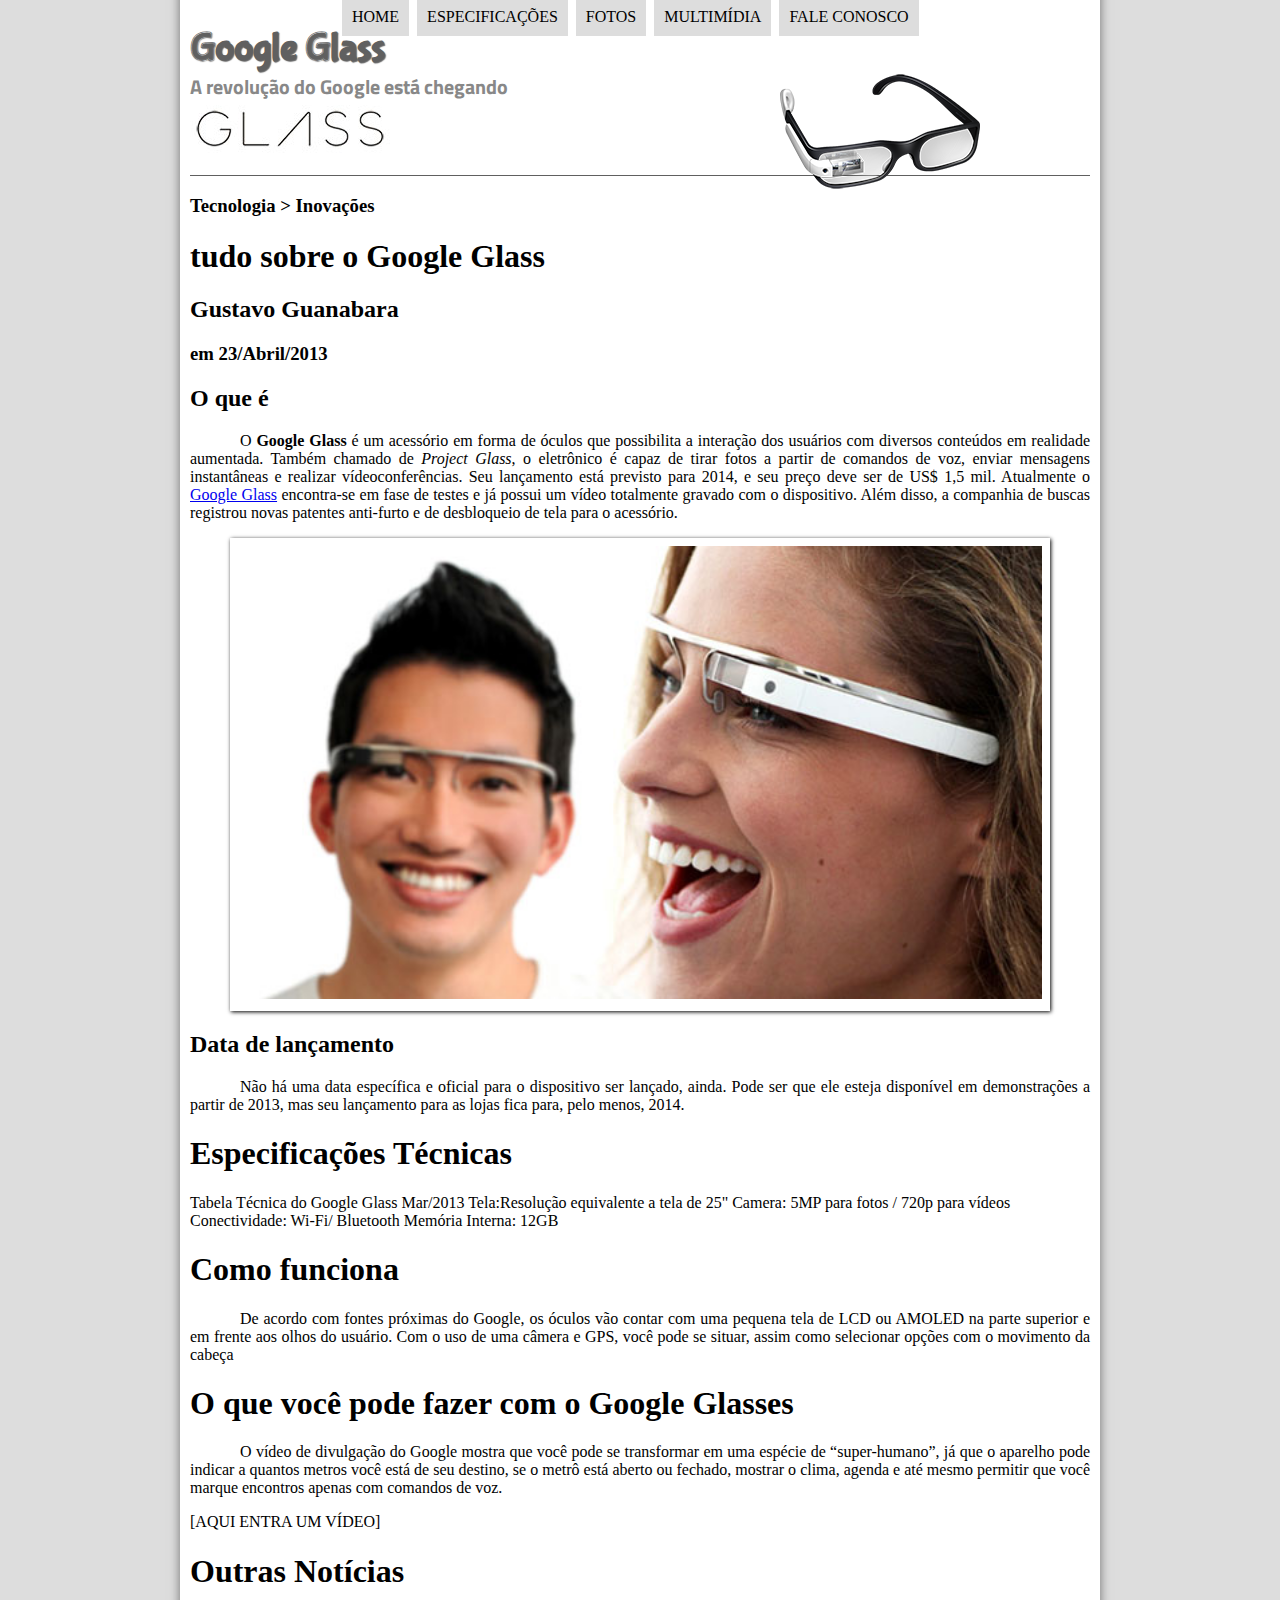
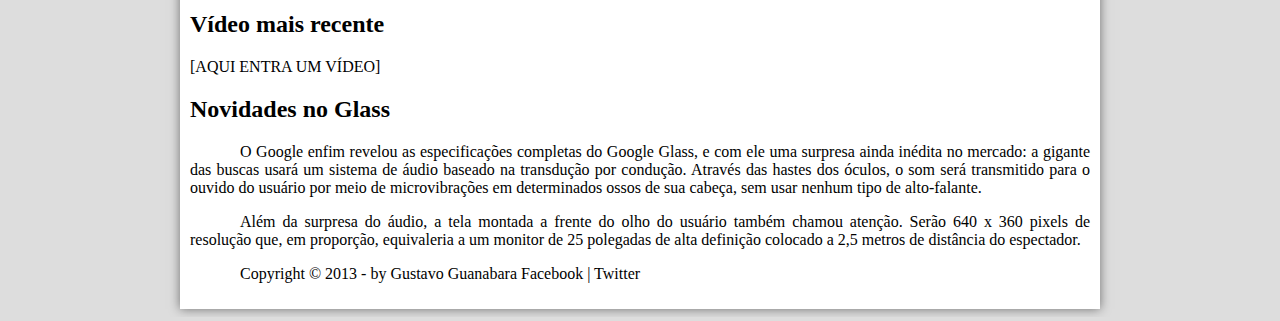
==== projeto-glass-html5/index.html @ a180afdb "Atualização fontes externas CSS3" ====
<!DOCTYPE html>
<html lang="pt-br">
<head>
    <meta charset="UTF-8">
    <title>Tudo sobre Google Glass</title>
    <link rel="stylesheet" type="text/css" href="_css/estilo.css"/>
    <meta http-equiv="X-UA-Compatible" content="IE=edge">
    <meta name="viewport" content="width=device-width, initial-scale=1.0">    
</head>
<body>
<div id="interface">
    <header id="cabecalho">
    <hgroup>
    <h1>Google Glass</h1>
    <h2>A revolução do Google está chegando</h2>
    </hgroup>
    <img id="icone" src="_imagens/glass-oculos-preto-peq.png"/>

    <nav id="menu">
    <h1>Menu Principal</h1>
    <ul type="disc">
        <li><a href="index.html">Home</a></li>
        <li><a href="specs.html" target="_self">Especificações</a></li>
        <li><a href="fotos.html">Fotos</a></li>
        <li><a href="multimidia.html">Multimídia</a></li>
        <li><a href="fale-conosco.html">Fale conosco</a></li>
    </ul>
    </nav>
    </header>

<hgroup>
<h3>Tecnologia > Inovações</h3>
<h1>tudo sobre o Google Glass</h1>
<h2>Gustavo Guanabara</h2>
<h3>em 23/Abril/2013</h3>
</hgroup>

<h2>O que é</h2>
<p>O <span style="font-weight: bold;">Google Glass</span> é um acessório em forma de óculos que possibilita a interação dos usuários com diversos conteúdos em realidade aumentada. Também chamado de <span style="font-style: italic;">Project Glass</span>, o eletrônico é capaz de tirar fotos a partir de comandos de voz, enviar mensagens instantâneas e realizar vídeoconferências. Seu lançamento está previsto para 2014, e seu preço deve ser de US$ 1,5 mil. Atualmente o <a href="http://glass.google.com" target="_blank">Google Glass</a> encontra-se em fase de testes e já possui um vídeo totalmente gravado com o dispositivo. Além disso, a companhia de buscas registrou novas patentes anti-furto e de desbloqueio de tela para o acessório.</p>

<figure class="foto-legenda">
    <img src="_imagens/glass-quadro-homem-mulher.jpg" alt="homem e mulher utilizando o google glass"/>
    <figcaption>
        <h3>Google Glass</h3>
        <p>Uma nova maneira de ver o mundo.</p>
    </figcaption>
</figure>

<h2>Data de lançamento</h2>
<p>Não há uma data específica e oficial para o dispositivo ser lançado, ainda. Pode ser que ele esteja disponível em demonstrações a partir de 2013, mas seu lançamento para as lojas fica para, pelo menos, 2014.</p>

<h1>Especificações Técnicas</h1>
Tabela Técnica do Google Glass Mar/2013

Tela:Resolução equivalente a tela de 25"
Camera: 5MP para fotos / 720p para vídeos
Conectividade: Wi-Fi/ Bluetooth
Memória Interna: 12GB

<h1>Como funciona</h1> 
<p>De acordo com fontes próximas do Google, os óculos vão contar com uma pequena tela de LCD ou AMOLED na parte superior e em frente aos olhos do usuário. Com o uso de uma câmera e GPS, você pode se situar, assim como selecionar opções com o movimento da cabeça</p>

<h1>O que você pode fazer com o Google Glasses</h1>
<p>O vídeo de divulgação do Google mostra que você pode se transformar em uma espécie de “super-<wbr/>humano”, já que o aparelho pode indicar a quantos metros você está de seu destino, se o metrô está aberto ou fechado, mostrar o clima, agenda e até mesmo permitir que você marque encontros apenas com comandos de voz.</p> 

[AQUI ENTRA UM VÍDEO]

<h1>Outras Notícias</h1>
<h2>Vídeo mais recente</h2>

[AQUI ENTRA UM VÍDEO]

<h2>Novidades no Glass</h2>
<p>O Google enfim revelou as especificações completas do Google Glass, e com ele uma surpresa ainda inédita no mercado: a gigante das buscas usará um sistema de áudio baseado na transdução por condução. Através das hastes dos óculos, o som será transmitido para o ouvido do usuário por meio de microvibrações em determinados ossos de sua cabeça, sem usar nenhum tipo de alto-falante.</p>

<p>Além da surpresa do áudio, a tela montada a frente do olho do usuário também chamou atenção. Serão 640 x 360 pixels de resolução que, em proporção, equivaleria a um monitor de 25 polegadas de alta definição colocado a 2,5 metros de distância do espectador.</p>

<p>Copyright &copy; 2013 - by Gustavo Guanabara
Facebook | Twitter</p>
</div>
</body>
</html>
---- projeto-glass-html5/_css/estilo.css ----
@charset "UTF-8";
@import url('https://fonts.googleapis.com/css2?family=Titillium+Web&display=swap');
@font-face {
    font-family: "FonteLogo";
    src: url("../_fonts/bubblegum-sans-regular.otf");
}

body {
    background-color: #dddddd;
    color: rgba(0, 0, 0, 1);
}

div#interface {
    width: 900px;
    margin: -20px auto 0px auto;
    padding: 10px;
    background-color: #ffffff;
    box-shadow: 0px 0px 10px rgba(0, 0, 0, .5);
}

p {
    text-align: justify;
    text-indent: 50px;
}

header#cabecalho img#icone {
    position: absolute;
    left: 780px;
    top: 70px;
}

header#cabecalho {
    border-bottom: 1px #606060 solid;
    height: 150px;
    background: url("../_imagens/glass-logo-peq.jpg") no-repeat 0px 80px;
}

header#cabecalho h1 {
    font-family: 'FonteLogo', sans-serif;
    font-size: 30pt;
    color: #606060;
    text-shadow: 1px 1px 1px rgba(0, 0, 0, .6);
    padding: 0px;
    margin-bottom: 0px;
}

header#cabecalho h2 {
    font-family: 'Titillium Web', sans-serif;
    font-size: 15pt;
    color: #888888;
    padding: 0px;
    margin-top: 0px;
}

/* Formatação de imagens com legenda */

figure.foto-legenda {
    position: relative;
    border: 8px solid white;
    box-shadow: 1px 1px 4px black;
}

figure.foto-legenda img {
    width: 100%;
    height: 100%;
}

figure.foto-legenda figcaption {
    opacity: 0;
    position: absolute;
    top: 0px;
    background-color: rgba(0, 0, 0, .4);
    color: white;
    width: 100%;
    height: 100%;
    padding: 10px;
    box-sizing: border-box;
    transition: opacity 1s;
}

    figure.foto-legenda:hover figcaption {
        opacity: 1;
}

/* Formatação do menu */

nav#menu ul {
    list-style: none;
    text-transform: uppercase;
    position: absolute;
    top: -20px;
    left: 300px;
}

nav#menu li {
    display: inline-block;
    background-color: #dddddd;
    padding: 10px;
    margin: 2px;
    transition: 1s;
}

nav#menu li:hover {
    background-color: #606060;
}

nav#menu h1 {
    display: none;
}

nav#menu a {
    text-decoration: none;
    color: #000000;
}

nav#menu a:hover {
    color: #ffffff;
}
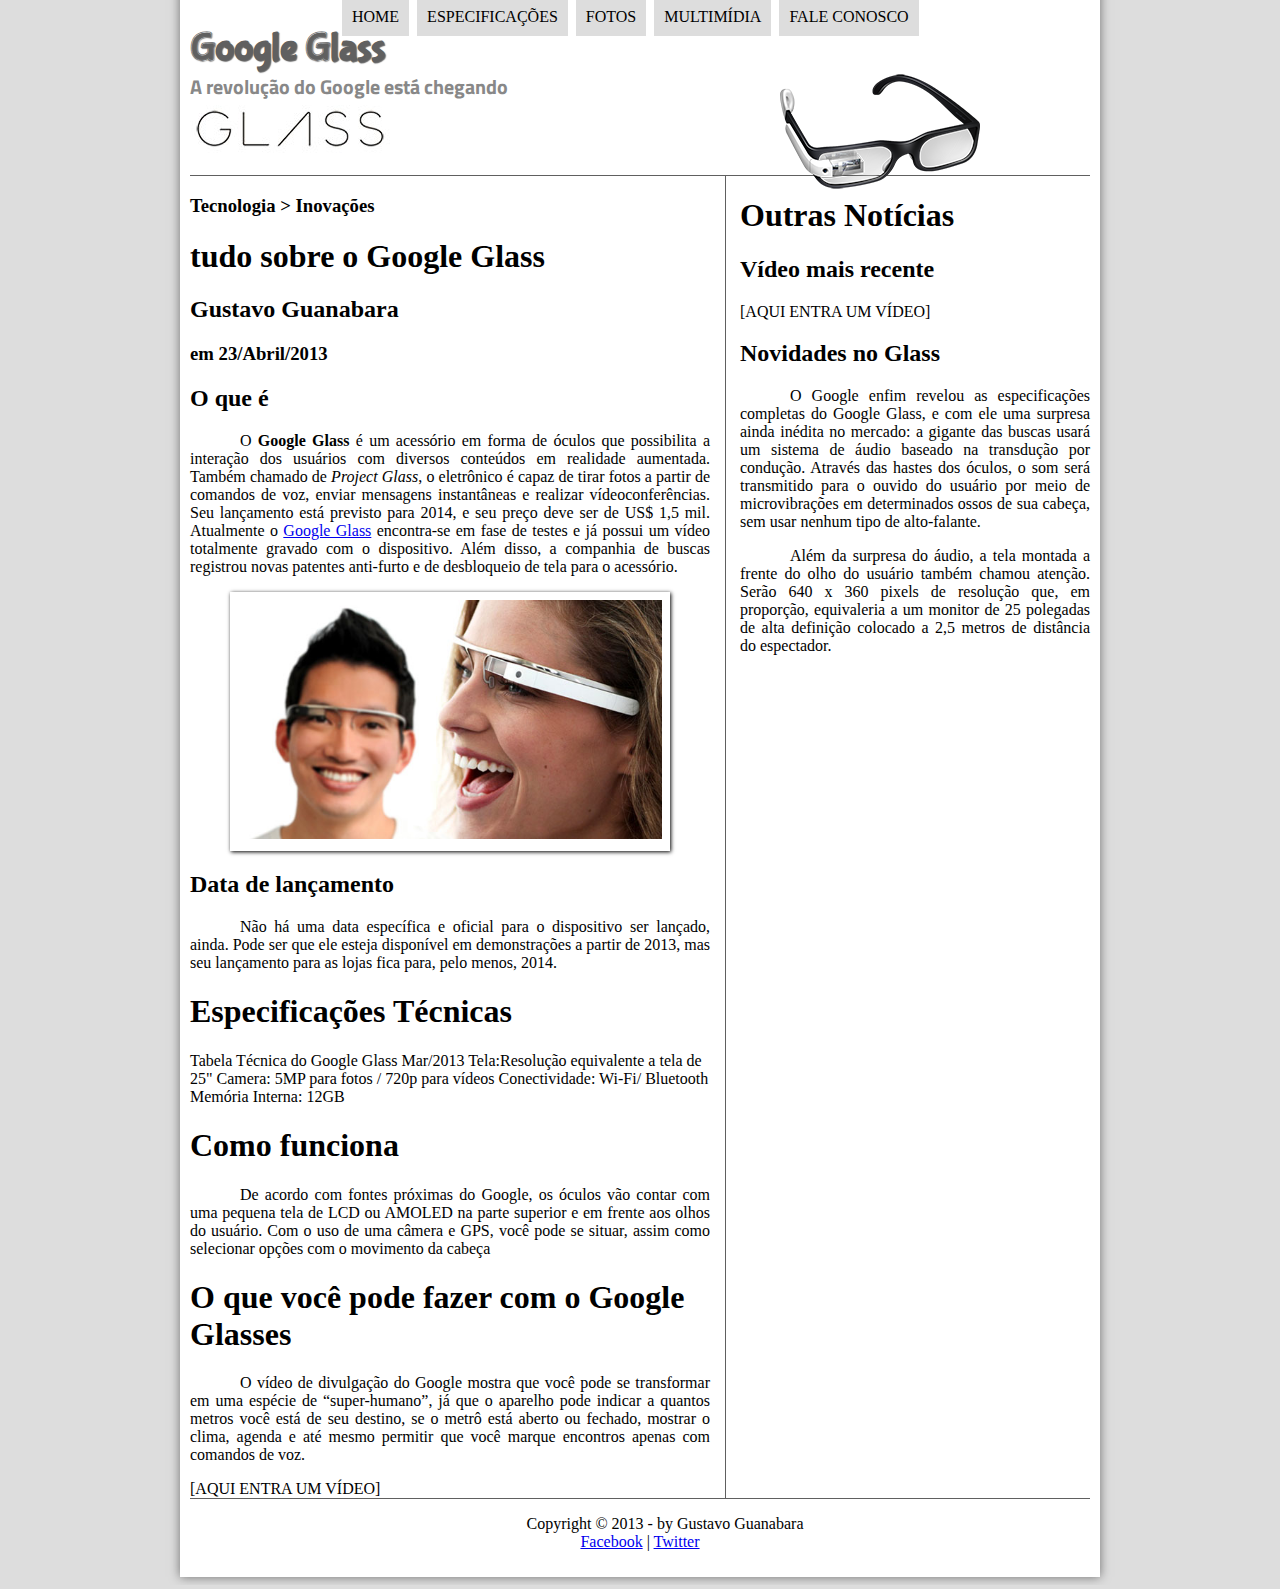
==== commit 4674c920: "Semantica HTML5 site dividido" ====
--- a/projeto-glass-html5/index.html
+++ b/projeto-glass-html5/index.html
@@ -28,6 +28,7 @@
     </nav>
     </header>
 
+<section id="corpo">
 <hgroup>
 <h3>Tecnologia > Inovações</h3>
 <h1>tudo sobre o Google Glass</h1>
@@ -64,7 +65,8 @@
 <p>O vídeo de divulgação do Google mostra que você pode se transformar em uma espécie de “super-<wbr/>humano”, já que o aparelho pode indicar a quantos metros você está de seu destino, se o metrô está aberto ou fechado, mostrar o clima, agenda e até mesmo permitir que você marque encontros apenas com comandos de voz.</p> 
 
 [AQUI ENTRA UM VÍDEO]
-
+</section>
+<aside id="lateral">
 <h1>Outras Notícias</h1>
 <h2>Vídeo mais recente</h2>
 
@@ -74,9 +76,12 @@
 <p>O Google enfim revelou as especificações completas do Google Glass, e com ele uma surpresa ainda inédita no mercado: a gigante das buscas usará um sistema de áudio baseado na transdução por condução. Através das hastes dos óculos, o som será transmitido para o ouvido do usuário por meio de microvibrações em determinados ossos de sua cabeça, sem usar nenhum tipo de alto-falante.</p>
 
 <p>Além da surpresa do áudio, a tela montada a frente do olho do usuário também chamou atenção. Serão 640 x 360 pixels de resolução que, em proporção, equivaleria a um monitor de 25 polegadas de alta definição colocado a 2,5 metros de distância do espectador.</p>
-
-<p>Copyright &copy; 2013 - by Gustavo Guanabara
-Facebook | Twitter</p>
+</aside>
+<footer id="rodape">
+<p>Copyright &copy; 2013 - by Gustavo Guanabara <br/>
+<a href="http://facebook.com/cursosemvideo" target="_blank">Facebook</a> | 
+<a href="http://twitter.com/cursosemvideo" target="_blank">Twitter</a></p>
+</footer>
 </div>
 </body>
 </html>--- a/projeto-glass-html5/_css/estilo.css
+++ b/projeto-glass-html5/_css/estilo.css
@@ -116,3 +116,26 @@
 nav#menu a:hover {
     color: #ffffff;
 }
+
+section#corpo {
+    display: block;
+    width: 520px;
+    float: left;
+    border-right: 1px solid #606060;
+    padding-right: 15px;
+}
+
+aside#lateral {
+    display: block;
+    width: 350px;
+    float: right;
+}
+
+footer#rodape {
+    clear: both;
+    border-top: 1px solid #606060;
+}
+
+footer#rodape p {
+    text-align: center;
+}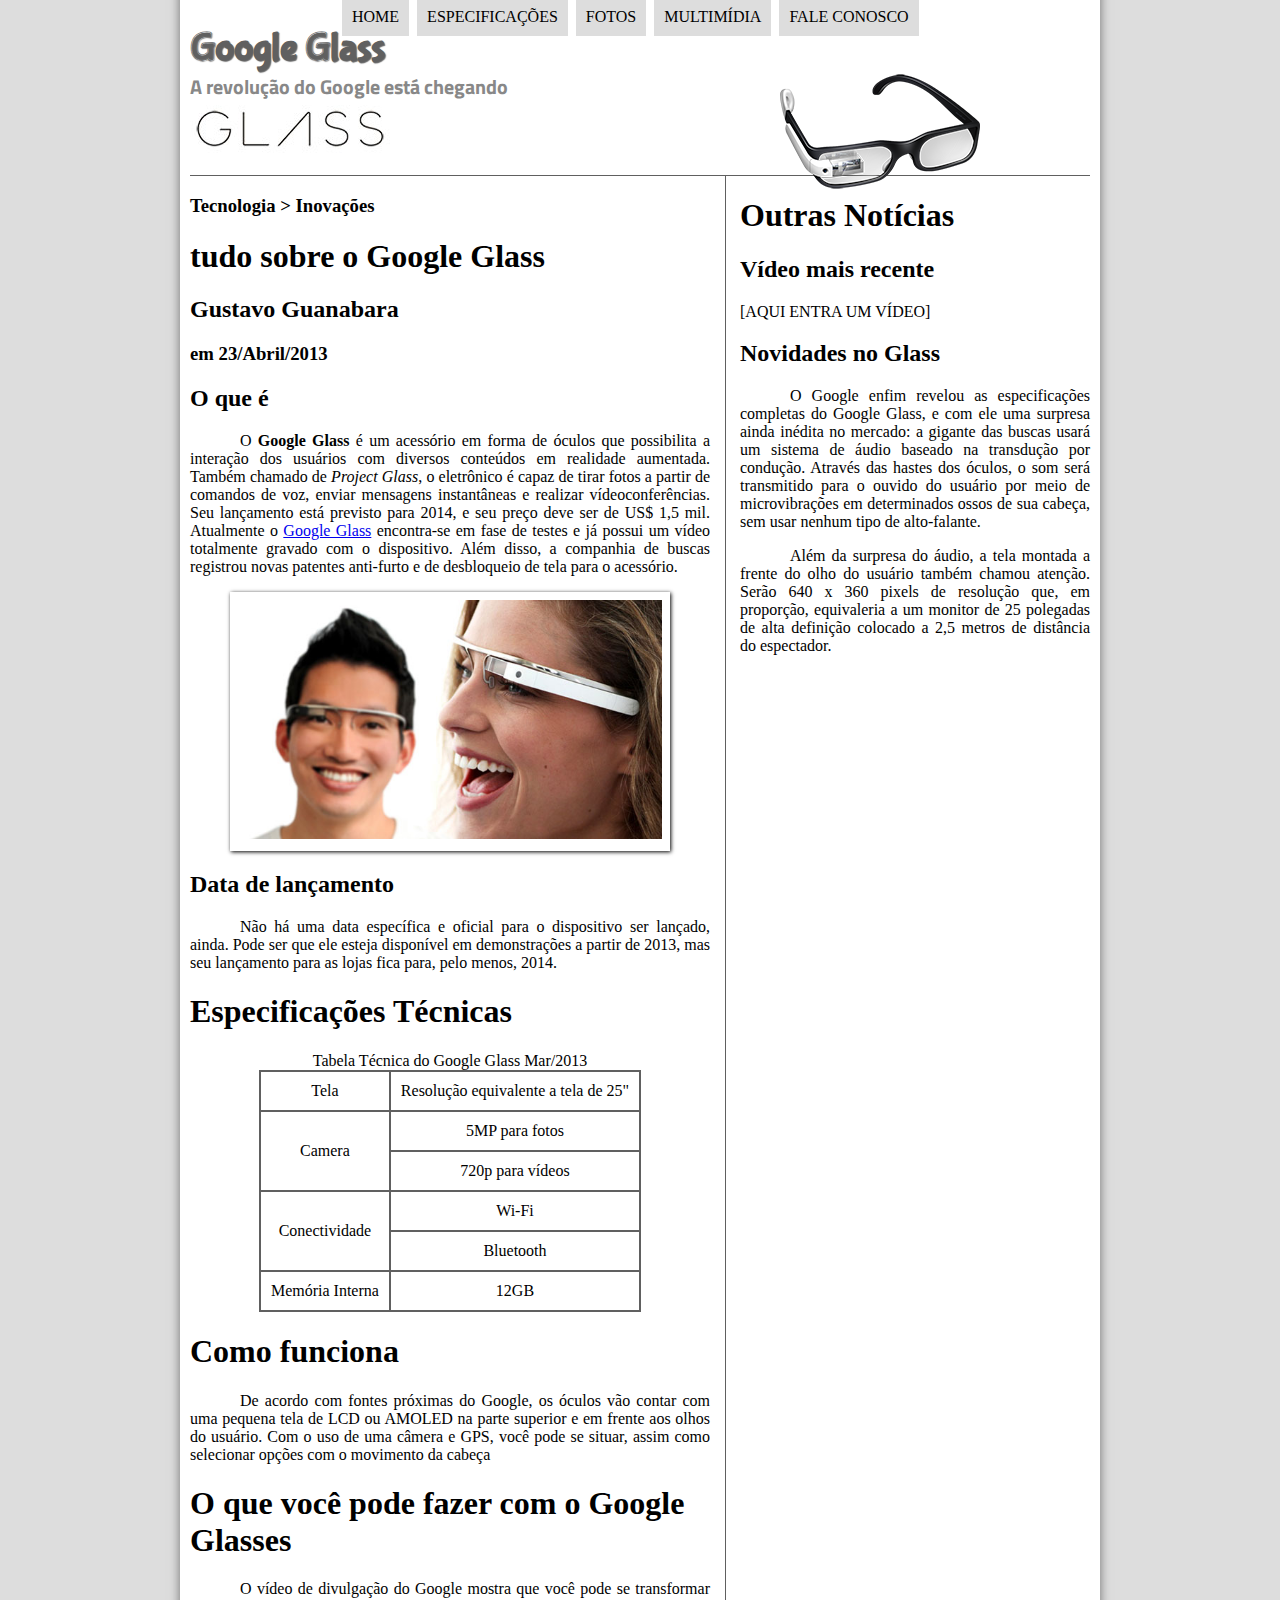
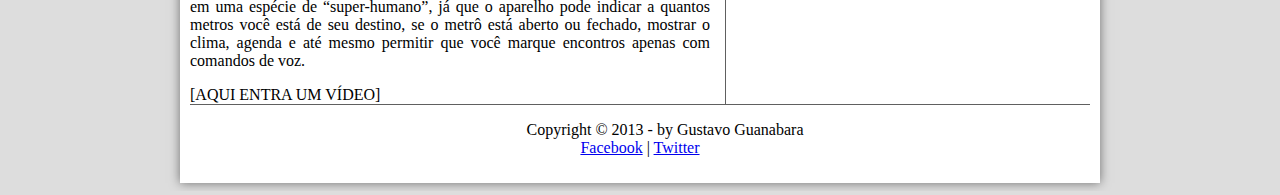
==== commit 331a84a2: "Criação da tabela em HTML5" ====
--- a/projeto-glass-html5/index.html
+++ b/projeto-glass-html5/index.html
@@ -51,13 +51,16 @@
 <p>Não há uma data específica e oficial para o dispositivo ser lançado, ainda. Pode ser que ele esteja disponível em demonstrações a partir de 2013, mas seu lançamento para as lojas fica para, pelo menos, 2014.</p>
 
 <h1>Especificações Técnicas</h1>
-Tabela Técnica do Google Glass Mar/2013
+<table id="tabelaspec">
+<caption>Tabela Técnica do Google Glass Mar/2013</caption>
 
-Tela:Resolução equivalente a tela de 25"
-Camera: 5MP para fotos / 720p para vídeos
-Conectividade: Wi-Fi/ Bluetooth
-Memória Interna: 12GB
-
+<tr><td>Tela</td><td>Resolução equivalente a tela de 25"</td></tr>
+<tr><td rowspan="2">Camera</td><td>5MP para fotos</td></tr>
+<tr><td>720p para vídeos</td></tr>
+<tr><td rowspan="2">Conectividade</td><td>Wi-Fi</td></tr>
+<tr><td>Bluetooth</td></tr>
+<tr><td>Memória Interna</td><td>12GB</td></tr>
+</table>
 <h1>Como funciona</h1> 
 <p>De acordo com fontes próximas do Google, os óculos vão contar com uma pequena tela de LCD ou AMOLED na parte superior e em frente aos olhos do usuário. Com o uso de uma câmera e GPS, você pode se situar, assim como selecionar opções com o movimento da cabeça</p>
 
--- a/projeto-glass-html5/_css/estilo.css
+++ b/projeto-glass-html5/_css/estilo.css
@@ -125,6 +125,20 @@
     padding-right: 15px;
 }
 
+table#tabelaspec {
+    border: 1px solid #606060;
+    border-spacing: 0px;
+    margin-left: auto;
+    margin-right: auto;
+}
+
+table#tabelaspec td {
+    border: 1px solid #606060;
+    padding: 10px;
+    text-align: center;
+    vertical-align: middle;
+}
+
 aside#lateral {
     display: block;
     width: 350px;
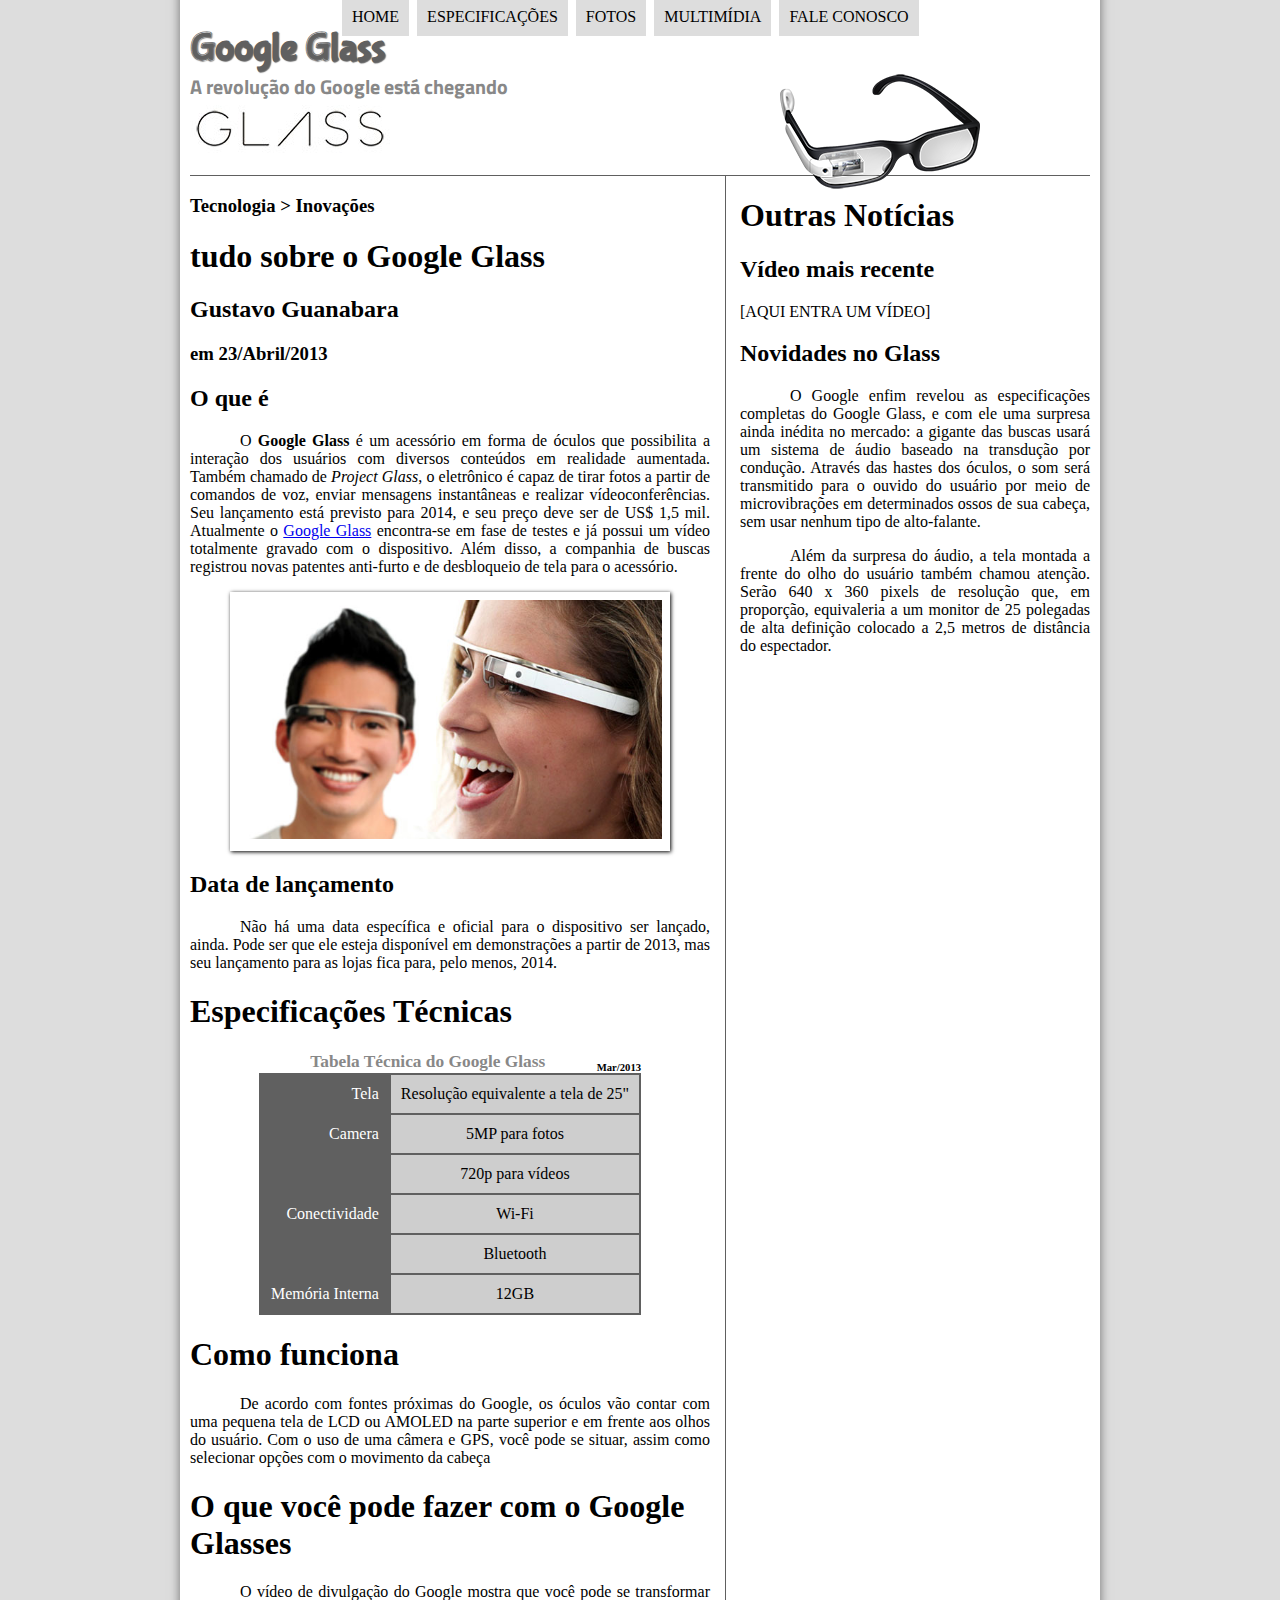
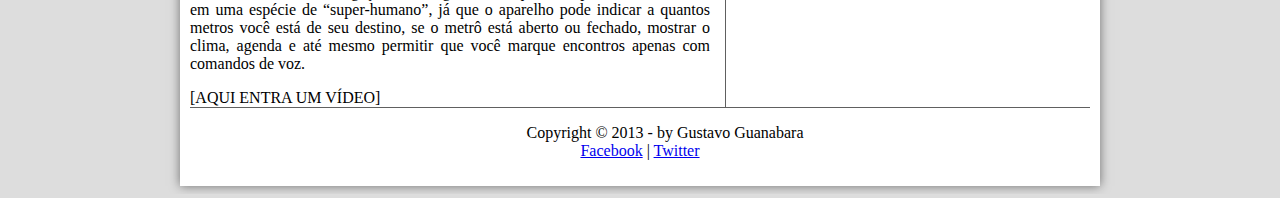
==== commit 8345c9af: "Estilo CSS para tabelas em HTML5" ====
--- a/projeto-glass-html5/index.html
+++ b/projeto-glass-html5/index.html
@@ -52,14 +52,14 @@
 
 <h1>Especificações Técnicas</h1>
 <table id="tabelaspec">
-<caption>Tabela Técnica do Google Glass Mar/2013</caption>
+<caption>Tabela Técnica do Google Glass<span>Mar/2013</span></caption>
 
-<tr><td>Tela</td><td>Resolução equivalente a tela de 25"</td></tr>
-<tr><td rowspan="2">Camera</td><td>5MP para fotos</td></tr>
-<tr><td>720p para vídeos</td></tr>
-<tr><td rowspan="2">Conectividade</td><td>Wi-Fi</td></tr>
-<tr><td>Bluetooth</td></tr>
-<tr><td>Memória Interna</td><td>12GB</td></tr>
+<tr><td class="cell-left">Tela</td><td class="cell-right">Resolução equivalente a tela de 25"</td></tr>
+<tr><td class="cell-left" rowspan="2">Camera</td><td class="cell-right">5MP para fotos</td></tr>
+<tr><td class="cell-right">720p para vídeos</td></tr>
+<tr><td class="cell-left" rowspan="2">Conectividade</td><td class="cell-right">Wi-Fi</td></tr>
+<tr><td class="cell-right">Bluetooth</td></tr>
+<tr><td class="cell-left">Memória Interna</td><td class="cell-right">12GB</td></tr>
 </table>
 <h1>Como funciona</h1> 
 <p>De acordo com fontes próximas do Google, os óculos vão contar com uma pequena tela de LCD ou AMOLED na parte superior e em frente aos olhos do usuário. Com o uso de uma câmera e GPS, você pode se situar, assim como selecionar opções com o movimento da cabeça</p>
--- a/projeto-glass-html5/_css/estilo.css
+++ b/projeto-glass-html5/_css/estilo.css
@@ -139,6 +139,31 @@
     vertical-align: middle;
 }
 
+table#tabelaspec td.cell-left {
+    color: #ffffff;
+    background-color: #606060;
+    vertical-align: top;
+    text-align: right;
+}
+
+table#tabelaspec td.cell-right {
+    background-color: #cecece;
+}
+
+table#tabelaspec caption {
+    color: #888888;
+    font-size: 13pt;
+    font-weight: bolder;
+}
+
+table#tabelaspec caption span {
+    display: block;
+    float: right;
+    color: #000000;
+    font-size: 8pt;
+    margin-top: 10px;
+}
+
 aside#lateral {
     display: block;
     width: 350px;
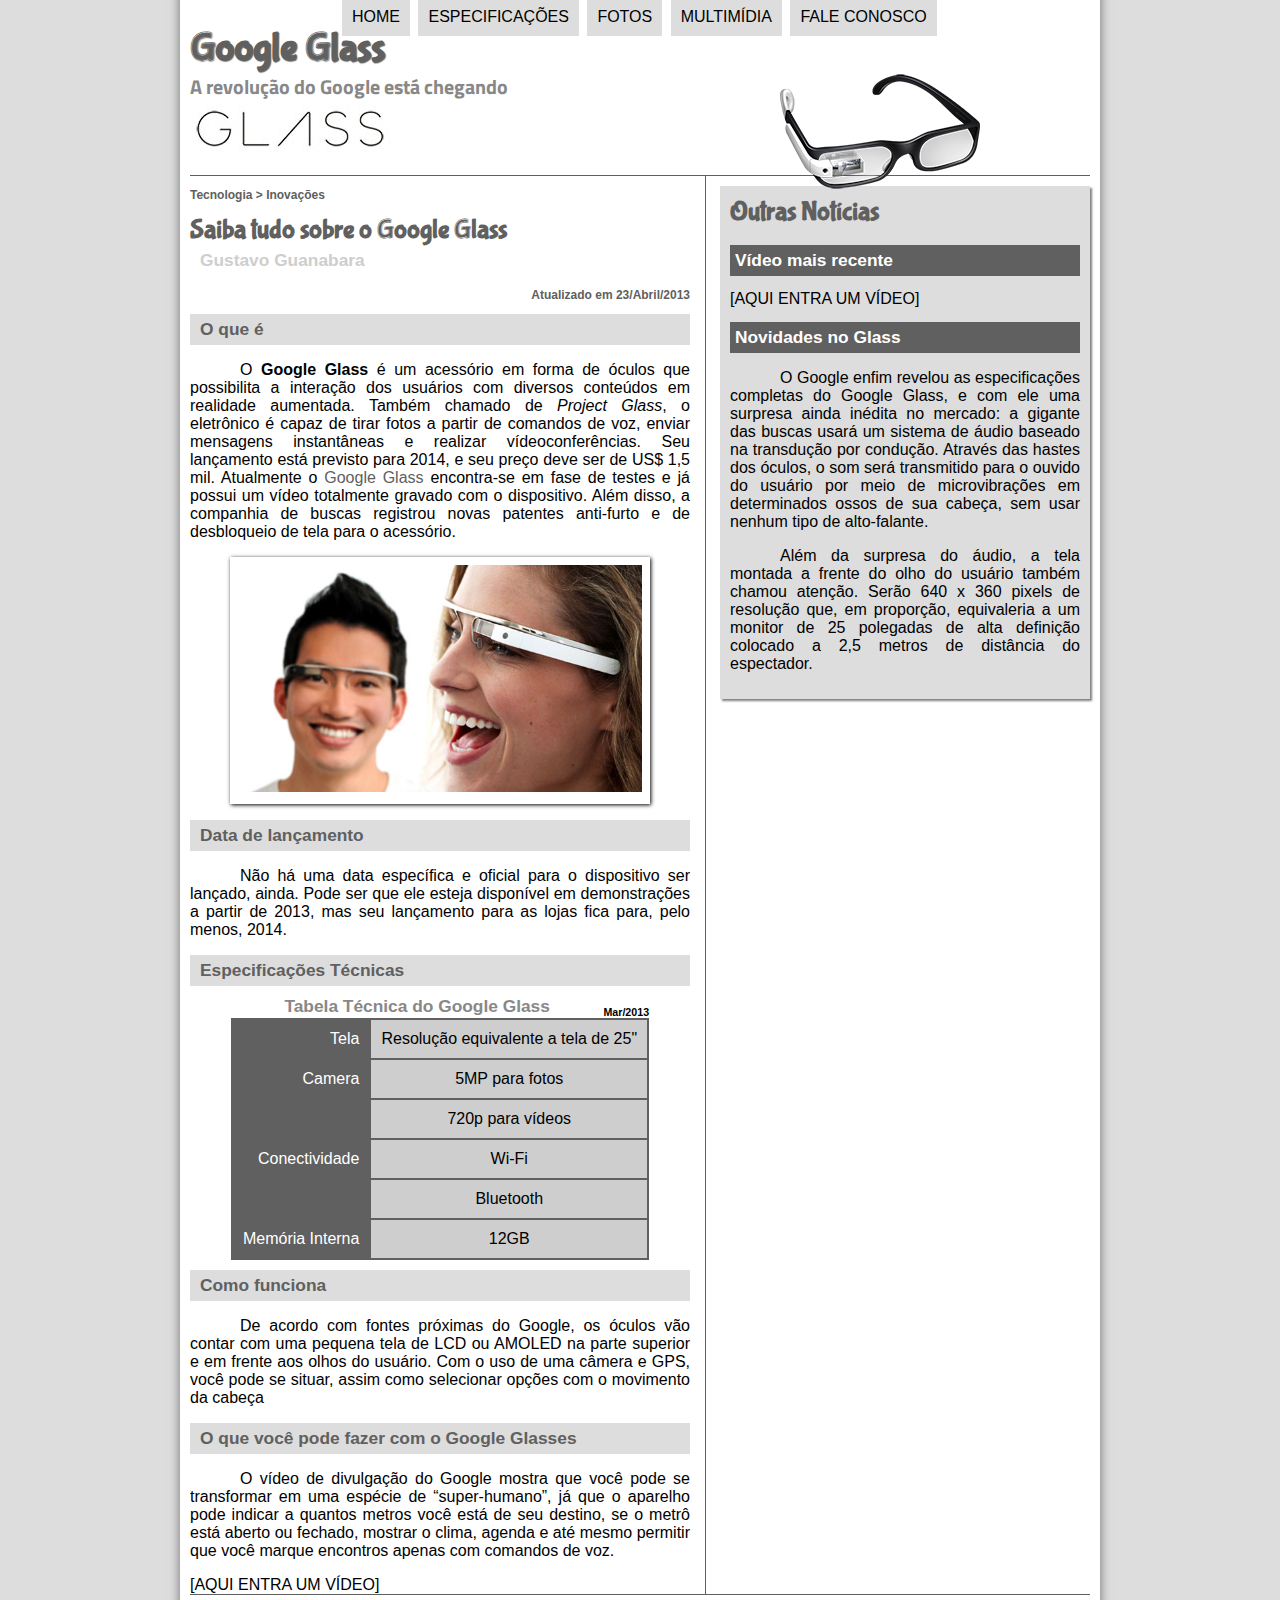
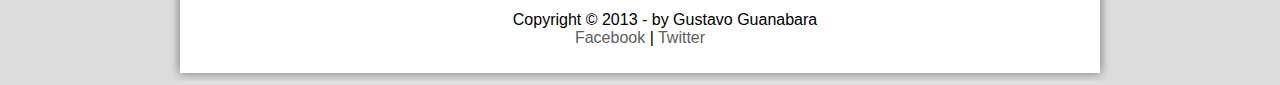
==== commit 6760afe6: "Atualização de interfaces em HTML5" ====
--- a/projeto-glass-html5/index.html
+++ b/projeto-glass-html5/index.html
@@ -29,11 +29,15 @@
     </header>
 
 <section id="corpo">
+
+<article id="noticia-principal">
 <hgroup>
+<header id="cabecalho-artigo">
 <h3>Tecnologia > Inovações</h3>
-<h1>tudo sobre o Google Glass</h1>
+<h1>Saiba tudo sobre o Google Glass</h1>
 <h2>Gustavo Guanabara</h2>
-<h3>em 23/Abril/2013</h3>
+<h3 class="direita">Atualizado em 23/Abril/2013</h3>
+</header>
 </hgroup>
 
 <h2>O que é</h2>
@@ -50,7 +54,7 @@
 <h2>Data de lançamento</h2>
 <p>Não há uma data específica e oficial para o dispositivo ser lançado, ainda. Pode ser que ele esteja disponível em demonstrações a partir de 2013, mas seu lançamento para as lojas fica para, pelo menos, 2014.</p>
 
-<h1>Especificações Técnicas</h1>
+<h2>Especificações Técnicas</h2>
 <table id="tabelaspec">
 <caption>Tabela Técnica do Google Glass<span>Mar/2013</span></caption>
 
@@ -61,13 +65,14 @@
 <tr><td class="cell-right">Bluetooth</td></tr>
 <tr><td class="cell-left">Memória Interna</td><td class="cell-right">12GB</td></tr>
 </table>
-<h1>Como funciona</h1> 
+<h2>Como funciona</h2> 
 <p>De acordo com fontes próximas do Google, os óculos vão contar com uma pequena tela de LCD ou AMOLED na parte superior e em frente aos olhos do usuário. Com o uso de uma câmera e GPS, você pode se situar, assim como selecionar opções com o movimento da cabeça</p>
 
-<h1>O que você pode fazer com o Google Glasses</h1>
+<h2>O que você pode fazer com o Google Glasses</h2>
 <p>O vídeo de divulgação do Google mostra que você pode se transformar em uma espécie de “super-<wbr/>humano”, já que o aparelho pode indicar a quantos metros você está de seu destino, se o metrô está aberto ou fechado, mostrar o clima, agenda e até mesmo permitir que você marque encontros apenas com comandos de voz.</p> 
 
 [AQUI ENTRA UM VÍDEO]
+</article>
 </section>
 <aside id="lateral">
 <h1>Outras Notícias</h1>
--- a/projeto-glass-html5/_css/estilo.css
+++ b/projeto-glass-html5/_css/estilo.css
@@ -6,6 +6,7 @@
 }
 
 body {
+    font-family: Arial, sans-serif;
     background-color: #dddddd;
     color: rgba(0, 0, 0, 1);
 }
@@ -21,6 +22,15 @@
 p {
     text-align: justify;
     text-indent: 50px;
+}
+
+a {
+    color: #606060;
+    text-decoration: none;
+}
+
+a:hover {
+    text-decoration: underline;
 }
 
 header#cabecalho img#icone {
@@ -119,10 +129,42 @@
 
 section#corpo {
     display: block;
-    width: 520px;
+    width: 500px;
     float: left;
     border-right: 1px solid #606060;
     padding-right: 15px;
+}
+
+article#noticia-principal h2 {
+    font-size: 13pt;
+    color: #606060;
+    background-color: #dddddd;
+    padding: 5px 0px 5px 10px;
+    margin: 10px 0px 10px 0px;
+}
+
+header#cabecalho-artigo h1 {
+    font-family: "FonteLogo", sans-serif;
+    font-size: 20pt;
+    color: #606060;
+    margin-bottom: 0px;
+    margin-top: 0px;
+}
+
+header#cabecalho-artigo h2 {
+    font-size: 13pt;
+    color: #cecece;
+    background-color: #ffffff;
+    margin: 0px;
+}
+
+header#cabecalho-artigo h3 {
+    font-size: 12px;
+    color: #606060;
+}
+
+.direita {
+    text-align: right;
 }
 
 table#tabelaspec {
@@ -168,6 +210,24 @@
     display: block;
     width: 350px;
     float: right;
+    background-color: #dddddd;
+    padding: 10px;
+    margin-top: 10px;
+    box-shadow: 2px 2px 2px rgba(0, 0, 0, .5);
+}
+
+aside#lateral h1 {
+    font-family: "FonteLogo", sans-serif;
+    font-size: 20pt;
+    color: #606060;
+    margin-top: 0px;
+}
+
+aside#lateral h2 {
+    background-color: #606060;
+    font-size: 13pt;
+    color: #ffffff;
+    padding: 5px;
 }
 
 footer#rodape {
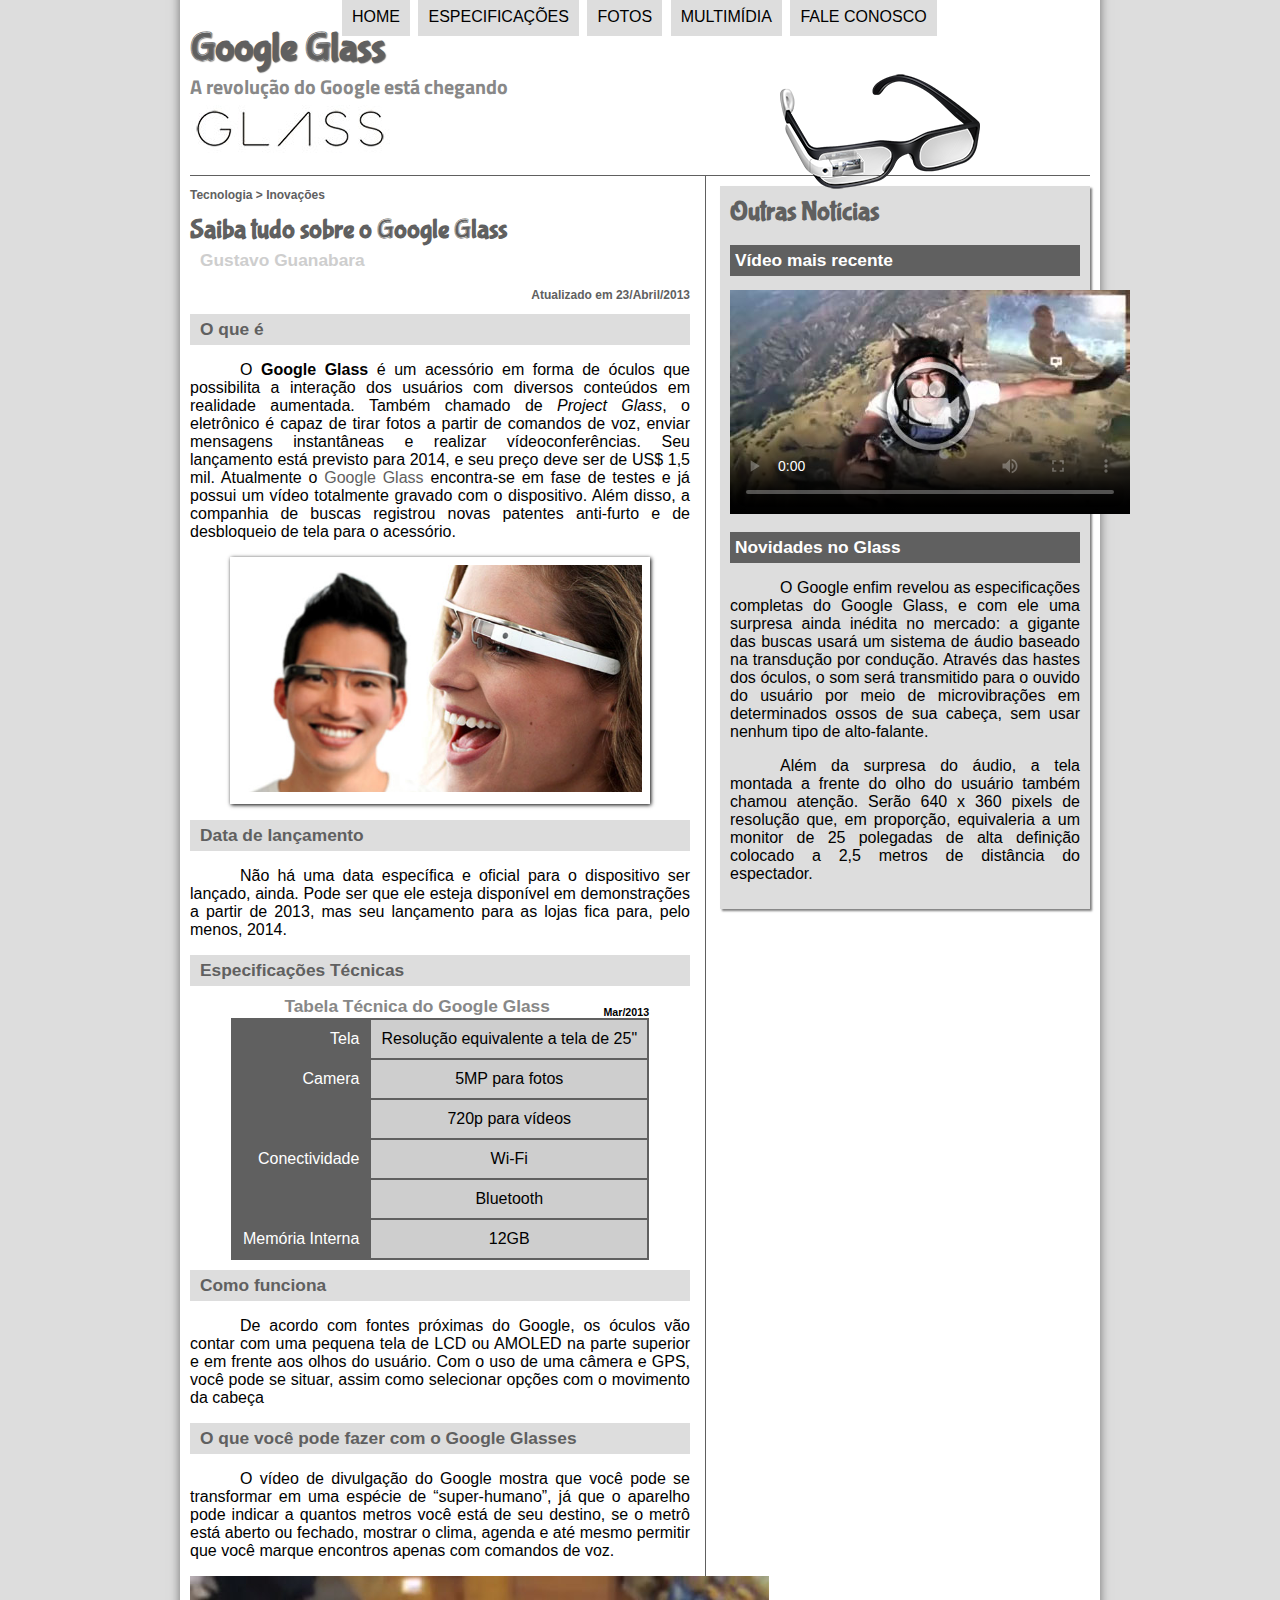
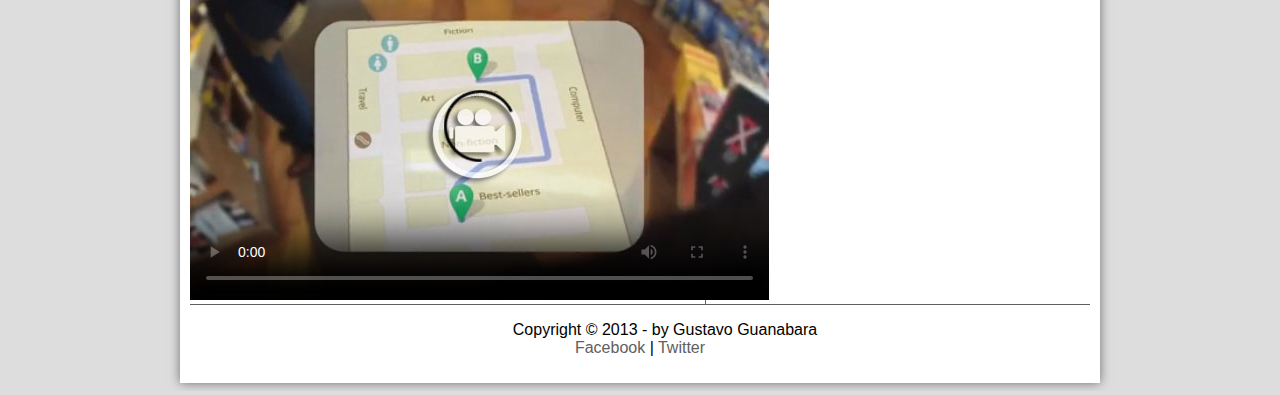
==== commit cedbe736: "adicionado videos ao index" ====
--- a/projeto-glass-html5/index.html
+++ b/projeto-glass-html5/index.html
@@ -6,26 +6,27 @@
     <link rel="stylesheet" type="text/css" href="_css/estilo.css"/>
     <meta http-equiv="X-UA-Compatible" content="IE=edge">
     <meta name="viewport" content="width=device-width, initial-scale=1.0">    
+    <script src="_javascript/funcoes.js"></script>
 </head>
 <body>
 <div id="interface">
     <header id="cabecalho">
-    <hgroup>
-    <h1>Google Glass</h1>
-    <h2>A revolução do Google está chegando</h2>
-    </hgroup>
-    <img id="icone" src="_imagens/glass-oculos-preto-peq.png"/>
+        <hgroup>
+            <h1>Google Glass</h1>
+            <h2>A revolução do Google está chegando</h2>
+        </hgroup>
+        <img id="icone" src="_imagens/glass-oculos-preto-peq.png"/>
 
-    <nav id="menu">
-    <h1>Menu Principal</h1>
-    <ul type="disc">
-        <li><a href="index.html">Home</a></li>
-        <li><a href="specs.html" target="_self">Especificações</a></li>
-        <li><a href="fotos.html">Fotos</a></li>
-        <li><a href="multimidia.html">Multimídia</a></li>
-        <li><a href="fale-conosco.html">Fale conosco</a></li>
-    </ul>
-    </nav>
+        <nav id="menu">
+            <h1>Menu Principal</h1>
+            <ul type="disc">
+                <li onmouseover="mudaFoto('_imagens/home.png')" onmouseout="mudaFoto('_imagens/glass-oculos-preto-peq.png')"><a href="index.html">Home</a></li>
+                <li onmouseover="mudaFoto('_imagens/especificacoes.png')" onmouseout="mudaFoto('_imagens/glass-oculos-preto-peq.png')"><a href="specs.html" target="_self">Especificações</a></li>
+                <li onmouseover="mudaFoto('_imagens/fotos.png')" onmouseout="mudaFoto('_imagens/glass-oculos-preto-peq.png')"><a href="fotos.html">Fotos</a></li>
+                <li onmouseover="mudaFoto('_imagens/multimidia.png')" onmouseout="mudaFoto('_imagens/glass-oculos-preto-peq.png')"><a href="multimidia.html">Multimídia</a></li>
+                <li onmouseover="mudaFoto('_imagens/contato.png')" onmouseout="mudaFoto('_imagens/glass-oculos-preto-peq.png')"><a href="fale-conosco.html">Fale conosco</a></li>
+            </ul>
+        </nav>
     </header>
 
 <section id="corpo">
@@ -71,14 +72,19 @@
 <h2>O que você pode fazer com o Google Glasses</h2>
 <p>O vídeo de divulgação do Google mostra que você pode se transformar em uma espécie de “super-<wbr/>humano”, já que o aparelho pode indicar a quantos metros você está de seu destino, se o metrô está aberto ou fechado, mostrar o clima, agenda e até mesmo permitir que você marque encontros apenas com comandos de voz.</p> 
 
-[AQUI ENTRA UM VÍDEO]
+<video id="baixo" controls poster="_imagens/video-mini01.jpg">
+    <source src="_media/one-day.mp4" type="video/mp4"/>
+</video>
+
 </article>
 </section>
 <aside id="lateral">
 <h1>Outras Notícias</h1>
 <h2>Vídeo mais recente</h2>
 
-[AQUI ENTRA UM VÍDEO]
+<video id="lateral" controls poster="_imagens/video-mini02.jpg">
+    <source src="_media/how-it-feels.mp4" type="video/mp4"/>
+</video>
 
 <h2>Novidades no Glass</h2>
 <p>O Google enfim revelou as especificações completas do Google Glass, e com ele uma surpresa ainda inédita no mercado: a gigante das buscas usará um sistema de áudio baseado na transdução por condução. Através das hastes dos óculos, o som será transmitido para o ouvido do usuário por meio de microvibrações em determinados ossos de sua cabeça, sem usar nenhum tipo de alto-falante.</p>
@@ -86,9 +92,9 @@
 <p>Além da surpresa do áudio, a tela montada a frente do olho do usuário também chamou atenção. Serão 640 x 360 pixels de resolução que, em proporção, equivaleria a um monitor de 25 polegadas de alta definição colocado a 2,5 metros de distância do espectador.</p>
 </aside>
 <footer id="rodape">
-<p>Copyright &copy; 2013 - by Gustavo Guanabara <br/>
-<a href="http://facebook.com/cursosemvideo" target="_blank">Facebook</a> | 
-<a href="http://twitter.com/cursosemvideo" target="_blank">Twitter</a></p>
+    <p>Copyright &copy; 2013 - by Gustavo Guanabara <br/>
+    <a href="http://facebook.com/cursosemvideo" target="_blank">Facebook</a> | 
+    <a href="http://twitter.com/cursosemvideo" target="_blank">Twitter</a></p>
 </footer>
 </div>
 </body>
